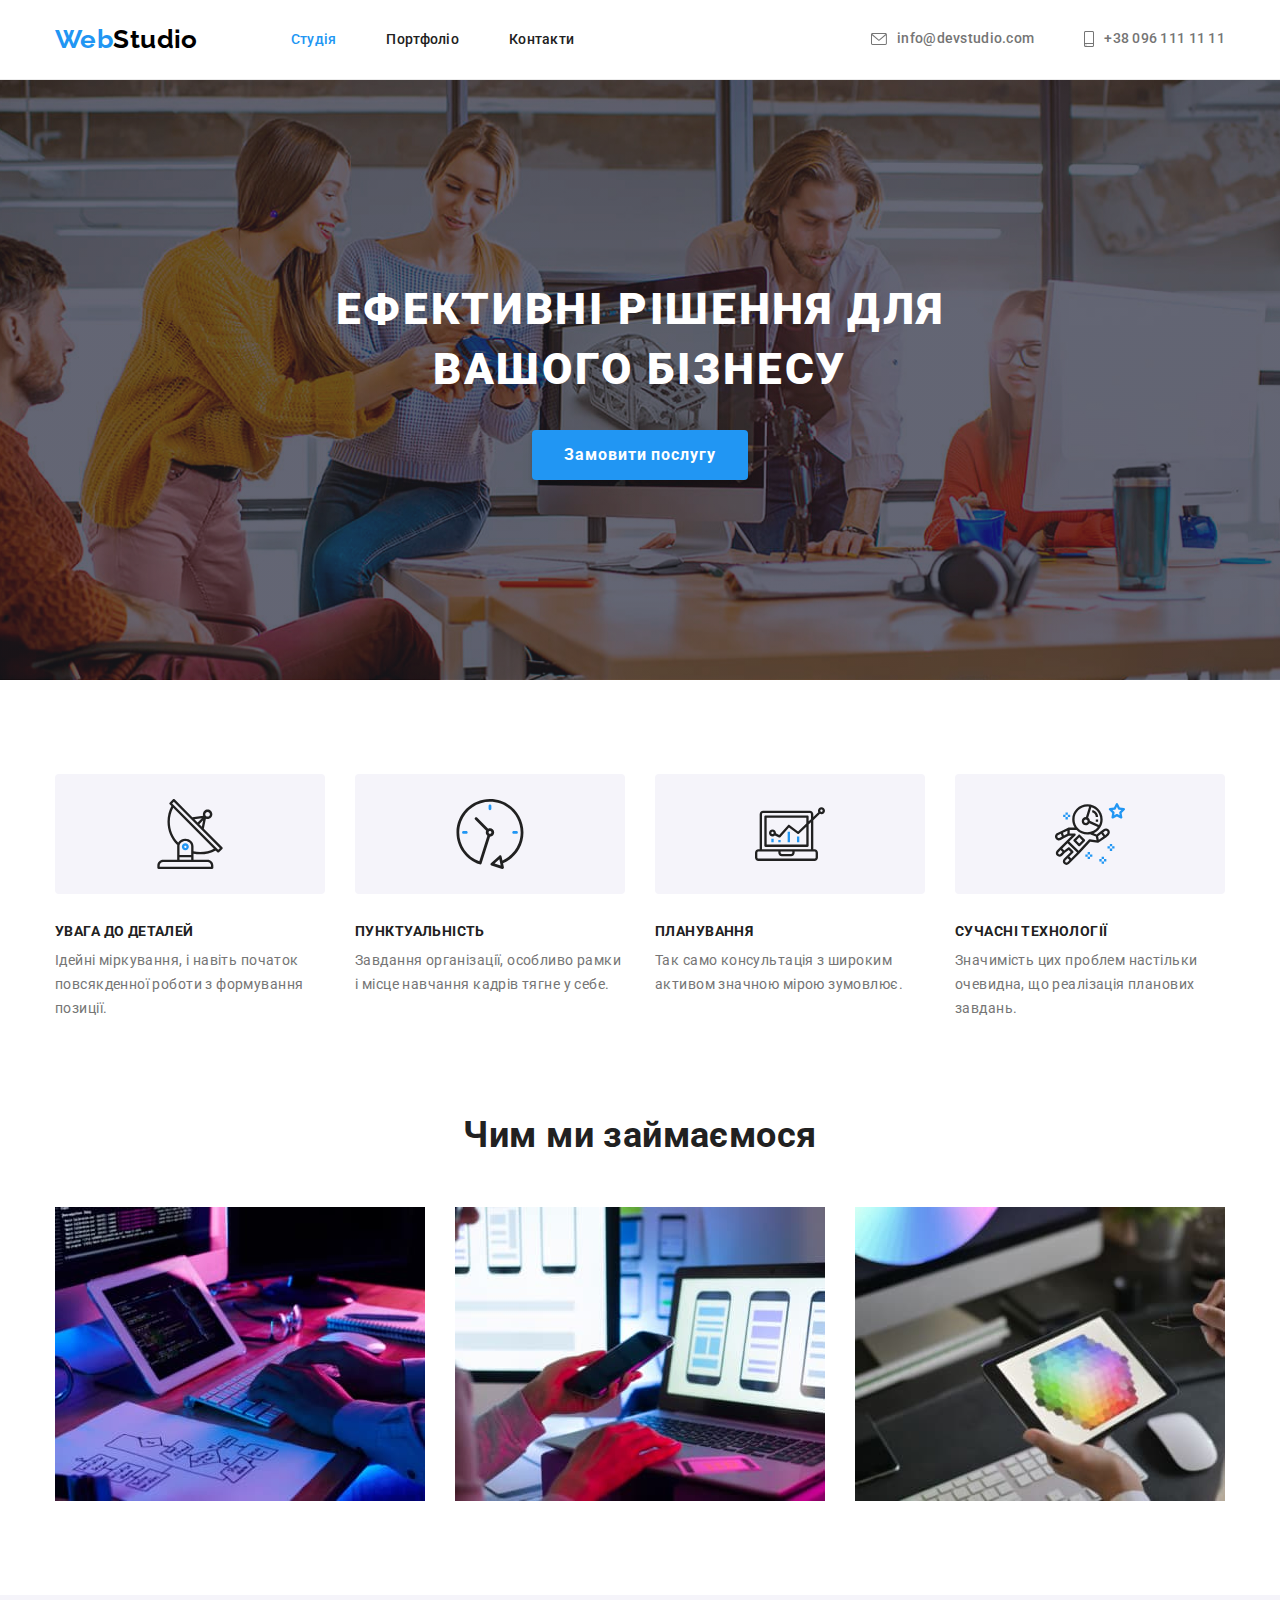
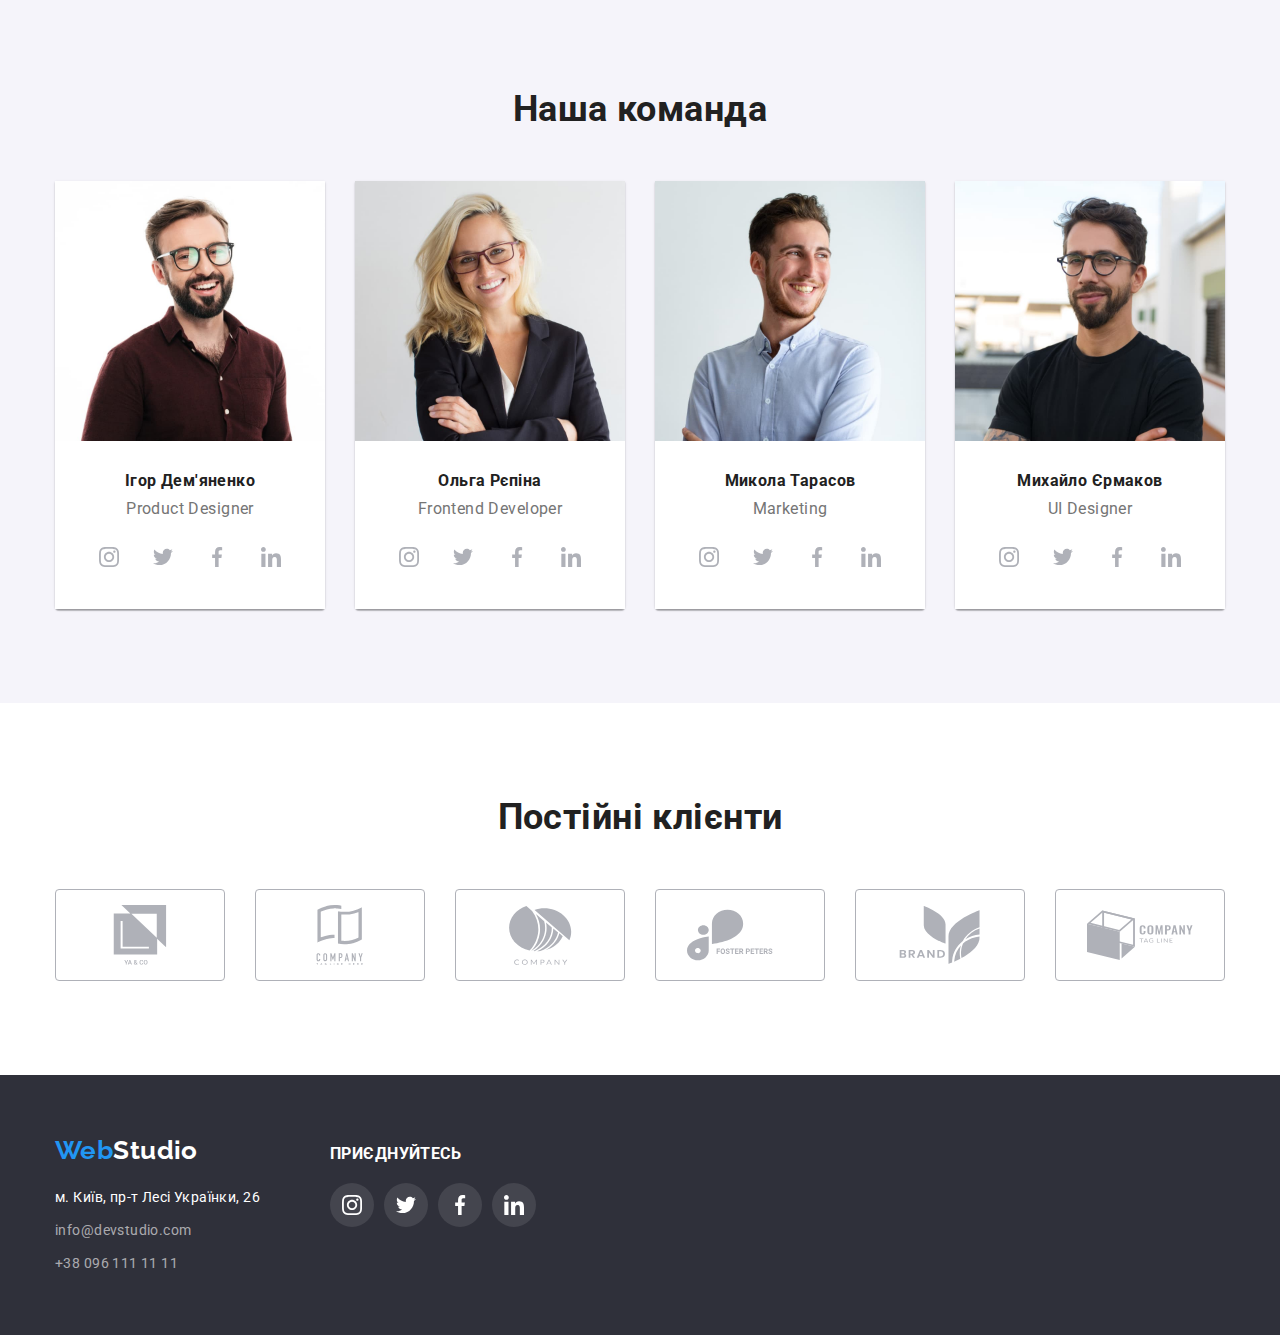
==== index.html @ 735f5b06 "Initial commit" ====
<!DOCTYPE html>
<html lang="uk">
  <head>
    <meta charset="UTF-8" />
    <meta http-equiv="X-UA-Compatible" content="IE=edge" />
    <meta name="viewport" content="width=device-width, initial-scale=1.0" />
    <title>WebStudio</title>
    <link rel="preconnect" href="https://fonts.googleapis.com" />
    <link rel="preconnect" href="https://fonts.gstatic.com" crossorigin />
    <link
      href="https://fonts.googleapis.com/css2?family=Raleway:wght@700&family=Roboto:wght@400;500;700;900&display=swap"
      rel="stylesheet"
    />
    <link
      rel="stylesheet"
      href="https://cdnjs.cloudflare.com/ajax/libs/modern-normalize/1.0.0/modern-normalize.min.css"
    />
    <link rel="stylesheet" href="./css/styles.css" />
  </head>

  <body>
    <header class="header">
      <div class="container header__wraper">
        <a class="header__logo logo" href="./index.html"
          >Web<span class="logo__decor">Studio</span>
        </a>
        <nav class="header__navigation">
          <ul class="header__menu navigation-menu">
            <li class="navigation-menu__item">
              <a class="navigation-menu__link active" href="./index.html"
                >Студія</a
              >
            </li>
            <li class="navigation-menu__item">
              <a class="navigation-menu__link" href="./portfolio.html"
                >Портфоліо</a
              >
            </li>
            <li class="navigation-menu__item">
              <a class="navigation-menu__link" href="#">Контакти</a>
            </li>
          </ul>
        </nav>
        <ul class="header__contacts contacts">
          <li class="contacts__item">
            <a class="contacts__link" href="mailto:info@devstudio.com">
              <svg class="contacts__icon" width="16" height="12">
                <use href="./images/icons.svg#icon-mail"></use>
              </svg>
              info@devstudio.com
            </a>
          </li>
          <li class="contacts__item">
            <a class="contacts__link" href="tel:+380961111111">
              <svg class="contacts__icon" width="10" height="16">
                <use href="./images/icons.svg#icon-tel"></use>
              </svg>
              +38 096 111 11 11
            </a>
          </li>
        </ul>
      </div>
    </header>
    <main class="main">
      <section class="heroi section">
        <div class="heroi__wraper">
          <h1 class="heroi__title">Ефективні рішення для вашого бізнесу</h1>
          <button class="heroi__button" type="button">Замовити послугу</button>
        </div>
      </section>
      <section class="advantages section">
        <div class="container">
          <h2 class="advantages__title hiden">Чому ми</h2>
          <ul class="advantages__list">
            <li class="advantages__item">
              <div class="advantages__top">
                <svg class="advantages__box" width="70" height="70">
                  <use
                    class="advantages__icon"
                    href="./images/icons.svg#icon-advantages-1"
                  ></use>
                </svg>
              </div>
              <h3 class="advantages__head">увага до деталей</h3>
              <p class="advantages__text">
                Ідейні міркування, і навіть початок повсякденної роботи з
                формування позиції.
              </p>
            </li>
            <li class="advantages__item">
              <div class="advantages__top">
                <svg class="advantages__box" width="70" height="70">
                  <use
                    class="advantages__icon"
                    href="./images/icons.svg#icon-advantages-2"
                  ></use>
                </svg>
              </div>
              <h3 class="advantages__head">пунктуальність</h3>
              <p class="advantages__text">
                Завдання організації, особливо рамки і місце навчання кадрів
                тягне у себе.
              </p>
            </li>
            <li class="advantages__item">
              <div class="advantages__top">
                <svg class="advantages__box" width="70" height="70">
                  <use
                    class="advantages__icon"
                    href="./images/icons.svg#icon-advantages-3"
                  ></use>
                </svg>
              </div>
              <h3 class="advantages__head">планування</h3>
              <p class="advantages__text">
                Так само консультація з широким активом значною мірою зумовлює.
              </p>
            </li>
            <li class="advantages__item">
              <div class="advantages__top">
                <svg class="advantages__box" width="70" height="70">
                  <use
                    class="advantages__icon"
                    href="./images/icons.svg#icon-advantages-4"
                  ></use>
                </svg>
              </div>
              <h3 class="advantages__head">сучасні технології</h3>
              <p class="advantages__text">
                Значимість цих проблем настільки очевидна, що реалізація
                планових завдань.
              </p>
            </li>
          </ul>
        </div>
      </section>
      <section class="specialization section">
        <div class="container">
          <h2 class="specialization__title title">Чим ми займаємося</h2>
          <ul class="specialization__list">
            <li class="specialization__item">
              <img
                class="specialization__img"
                src="./images/speacialization-1.jpg"
                alt="спеціалізация"
                width="370"
              />
            </li>
            <li class="specialization__item">
              <img
                class="specialization__img"
                src="./images/speacialization-2.jpg"
                alt="спеціалізация"
                width="370"
              />
            </li>
            <li class="specialization__item">
              <img
                class="specialization__img"
                src="./images/speacialization-3.jpg"
                alt="спеціалізация"
                width="370"
              />
            </li>
          </ul>
        </div>
      </section>
      <section class="team section">
        <div class="container">
          <h2 class="team__title title">Наша команда</h2>
          <ul class="team__list">
            <li class="team__item">
              <img
                class="team__img"
                src="./images/team-person-1.jpg"
                alt="член команди"
                width="270"
              />
              <div class="team__descr">
                <h3 class="team__name">Ігор Дем'яненко</h3>
                <p class="team__pisition" lang="en">Product Designer</p>
                <ul class="team__social team-social">
                  <li class="team-social__item">
                    <a
                      class="team-social__link"
                      href="#"
                      target="_blank"
                      rel="noreferrer noopener"
                    >
                      <svg class="team-social__icon" width="20" height="20">
                        <use href="./images/icons.svg#icon-inst"></use>
                      </svg>
                    </a>
                  </li>
                  <li class="team-social__item">
                    <a
                      class="team-social__link"
                      href="#"
                      target="_blank"
                      rel="noreferrer noopener"
                    >
                      <svg class="team-social__icon" width="20" height="20">
                        <use href="./images/icons.svg#icon-twitter"></use>
                      </svg>
                    </a>
                  </li>
                  <li class="team-social__item">
                    <a
                      class="team-social__link"
                      href="#"
                      target="_blank"
                      rel="noreferrer noopener"
                    >
                      <svg class="team-social__icon" width="20" height="20">
                        <use href="./images/icons.svg#icon-facebook"></use>
                      </svg>
                    </a>
                  </li>
                  <li class="team-social__item">
                    <a
                      class="team-social__link"
                      href="#"
                      target="_blank"
                      rel="noreferrer noopener"
                    >
                      <svg class="team-social__icon" width="20" height="20">
                        <use href="./images/icons.svg#icon-linkedin"></use>
                      </svg>
                    </a>
                  </li>
                </ul>
              </div>
            </li>
            <li class="team__item">
              <img
                class="team__img"
                src="./images/team-person-2.jpg"
                alt="член команди"
                width="270"
              />
              <div class="team__descr">
                <h3 class="team__name">Ольга Рєпіна</h3>
                <p class="team__pisition" lang="en">Frontend Developer</p>
                <ul class="team__social team-social">
                  <li class="team-social__item">
                    <a
                      class="team-social__link"
                      href="#"
                      target="_blank"
                      rel="noreferrer noopener"
                    >
                      <svg class="team-social__icon" width="20" height="20">
                        <use href="./images/icons.svg#icon-inst"></use>
                      </svg>
                    </a>
                  </li>
                  <li class="team-social__item">
                    <a
                      class="team-social__link"
                      href="#"
                      target="_blank"
                      rel="noreferrer noopener"
                    >
                      <svg class="team-social__icon" width="20" height="20">
                        <use href="./images/icons.svg#icon-twitter"></use>
                      </svg>
                    </a>
                  </li>
                  <li class="team-social__item">
                    <a
                      class="team-social__link"
                      href="#"
                      target="_blank"
                      rel="noreferrer noopener"
                    >
                      <svg class="team-social__icon" width="20" height="20">
                        <use href="./images/icons.svg#icon-facebook"></use>
                      </svg>
                    </a>
                  </li>
                  <li class="team-social__item">
                    <a
                      class="team-social__link"
                      href="#"
                      target="_blank"
                      rel="noreferrer noopener"
                    >
                      <svg class="team-social__icon" width="20" height="20">
                        <use href="./images/icons.svg#icon-linkedin"></use>
                      </svg>
                    </a>
                  </li>
                </ul>
              </div>
            </li>
            <li class="team__item">
              <img
                class="team__img"
                src="./images/team-person-3.jpg"
                alt="член команди"
                width="270"
              />
              <div class="team__descr">
                <h3 class="team__name">Микола Тарасов</h3>
                <p class="team__pisition" lang="en">Marketing</p>
                <ul class="team__social team-social">
                  <li class="team-social__item">
                    <a
                      class="team-social__link"
                      href="#"
                      target="_blank"
                      rel="noreferrer noopener"
                    >
                      <svg class="team-social__icon" width="20" height="20">
                        <use href="./images/icons.svg#icon-inst"></use>
                      </svg>
                    </a>
                  </li>
                  <li class="team-social__item">
                    <a
                      class="team-social__link"
                      href="#"
                      target="_blank"
                      rel="noreferrer noopener"
                    >
                      <svg class="team-social__icon" width="20" height="20">
                        <use href="./images/icons.svg#icon-twitter"></use>
                      </svg>
                    </a>
                  </li>
                  <li class="team-social__item">
                    <a
                      class="team-social__link"
                      href="#"
                      target="_blank"
                      rel="noreferrer noopener"
                    >
                      <svg class="team-social__icon" width="20" height="20">
                        <use href="./images/icons.svg#icon-facebook"></use>
                      </svg>
                    </a>
                  </li>
                  <li class="team-social__item">
                    <a
                      class="team-social__link"
                      href="#"
                      target="_blank"
                      rel="noreferrer noopener"
                    >
                      <svg class="team-social__icon" width="20" height="20">
                        <use href="./images/icons.svg#icon-linkedin"></use>
                      </svg>
                    </a>
                  </li>
                </ul>
              </div>
            </li>
            <li class="team__item">
              <img
                class="team__img"
                src="./images/team-person-4.jpg"
                alt="член команди"
                width="270"
              />
              <div class="team__descr">
                <h3 class="team__name">Михайло Єрмаков</h3>
                <p class="team__pisition" lang="en">UI Designer</p>
                <ul class="team__social team-social">
                  <li class="team-social__item">
                    <a
                      class="team-social__link"
                      href="#"
                      target="_blank"
                      rel="noreferrer noopener"
                      aria-label="інстаграм"
                    >
                      <svg class="team-social__icon" width="20" height="20">
                        <use href="./images/icons.svg#icon-inst"></use>
                      </svg>
                    </a>
                  </li>
                  <li class="team-social__item">
                    <a
                      class="team-social__link"
                      href="#"
                      target="_blank"
                      rel="noreferrer noopener"
                      aria-label="твітер"
                    >
                      <svg class="team-social__icon" width="20" height="20">
                        <use href="./images/icons.svg#icon-twitter"></use>
                      </svg>
                    </a>
                  </li>
                  <li class="team-social__item">
                    <a
                      class="team-social__link"
                      href="#"
                      target="_blank"
                      rel="noreferrer noopener"
                      aria-label="фейсбук"
                    >
                      <svg class="team-social__icon" width="20" height="20">
                        <use href="./images/icons.svg#icon-facebook"></use>
                      </svg>
                    </a>
                  </li>
                  <li class="team-social__item">
                    <a
                      class="team-social__link"
                      href="#"
                      target="_blank"
                      rel="noreferrer noopener"
                      aria-label="лінкедін"
                    >
                      <svg class="team-social__icon" width="20" height="20">
                        <use href="./images/icons.svg#icon-linkedin"></use>
                      </svg>
                    </a>
                  </li>
                </ul>
              </div>
            </li>
          </ul>
        </div>
      </section>
      <section class="clients section">
        <div class="container">
          <h2 class="clietnts__title title">Постійні клієнти</h2>
          <ul class="clients__list">
            <li class="clisents__item">
              <a
                class="clients__link"
                href=""
                target="_blank"
                rel="noreferrer noopener"
                aria-label="логотип клієнта компанії"
              >
                <svg class="clients__icon" width="106" height="60">
                  <use href="./images/icons.svg#icon-clients-1"></use>
                </svg>
              </a>
            </li>
            <li class="clisents__item">
              <a
                class="clients__link"
                href="#"
                target="_blank"
                rel="noreferrer noopener"
                aria-label="логотип клієнта компанії"
              >
                <svg class="clients__icon" width="106" height="60">
                  <use href="./images/icons.svg#icon-clients-2"></use>
                </svg>
              </a>
            </li>
            <li class="clisents__item">
              <a
                class="clients__link"
                href="#"
                target="_blank"
                rel="noreferrer noopener"
                aria-label="логотип клієнта компанії"
              >
                <svg class="clients__icon" width="106" height="60">
                  <use href="./images/icons.svg#icon-clients-3"></use>
                </svg>
              </a>
            </li>
            <li class="clisents__item">
              <a
                class="clients__link"
                href="#"
                target="_blank"
                rel="noreferrer noopener"
                aria-label="логотип клієнта компанії"
              >
                <svg class="clients__icon" width="106" height="60">
                  <use href="./images/icons.svg#icon-clients-4"></use>
                </svg>
              </a>
            </li>
            <li class="clisents__item">
              <a
                class="clients__link"
                href="#"
                target="_blank"
                rel="noreferrer noopener"
                aria-label="логотип клієнта компанії"
              >
                <svg class="clients__icon" width="106" height="60">
                  <use href="./images/icons.svg#icon-clients-5"></use>
                </svg>
              </a>
            </li>
            <li class="clisents__item">
              <a
                class="clients__link"
                href="#"
                target="_blank"
                rel="noreferrer noopener"
                aria-label="логотип клієнта компанії"
              >
                <svg class="clients__icon" width="106" height="60">
                  <use href="./images/icons.svg#icon-clients-6"></use>
                </svg>
              </a>
            </li>
          </ul>
        </div>
      </section>
    </main>
    <footer class="footer">
      <div class="container">
        <div class="footer__wrapper">
          <div class="footer__contacts">
            <a class="footer__logo logo" href="./index.html"
              >Web<span class="logo__decor">Studio</span>
            </a>
            <address class="footer__address address">
              <p class="address__street">м. Київ, пр-т Лесі Українки, 26</p>
              <ul class="address__list">
                <li class="address__item">
                  <a class="address__link" href="mailto:info@devstudio.com">
                    info@devstudio.com
                  </a>
                </li>
                <li class="address__item">
                  <a class="address__link" href="tel:+380961111111">
                    +38 096 111 11 11
                  </a>
                </li>
              </ul>
            </address>
          </div>
          <div class="footer__social">
            <h3 class="footer__title">приєднуйтесь</h3>
            <ul class="footer__soc social-list">
              <li class="social-list__item">
                <a
                  class="social-list__link"
                  href="#"
                  target="_blank"
                  rel="noreferrer noopener"
                  aria-label="інстаграм"
                >
                  <svg class="social-list__icon" width="20" height="20">
                    <use href="./images/icons.svg#icon-inst"></use>
                  </svg>
                </a>
              </li>
              <li class="social-list__item">
                <a
                  class="social-list__link"
                  href="#"
                  target="_blank"
                  rel="noreferrer noopener"
                  aria-label="твітер"
                >
                  <svg class="social-list__icon" width="20" height="20">
                    <use href="./images/icons.svg#icon-twitter"></use>
                  </svg>
                </a>
              </li>
              <li class="social-list__item">
                <a
                  class="social-list__link"
                  href="#"
                  target="_blank"
                  rel="noreferrer noopener"
                  aria-label="фейсбук"
                >
                  <svg class="social-list__icon" width="20" height="20">
                    <use href="./images/icons.svg#icon-facebook"></use>
                  </svg>
                </a>
              </li>
              <li class="social-list__item">
                <a
                  class="social-list__link"
                  href="#"
                  target="_blank"
                  rel="noreferrer noopener"
                  aria-label="лінкедін"
                >
                  <svg class="social-list__icon" width="20" height="20">
                    <use href="./images/icons.svg#icon-linkedin"></use>
                  </svg>
                </a>
              </li>
            </ul>
          </div>
        </div>
      </div>
    </footer>
  </body>
</html>
---- css/styles.css ----
:root {
  --title-color: #212121;
  --accent-color: #2196f3;
  --main-color: #757575;
}

ul,
ol {
  list-style: none;
  margin: 0;
  padding: 0;
}

h1,
h2,
h3,
p {
  margin: 0;
  padding: 0;
}

a {
  text-decoration: none;
  color: currentColor;
}

button {
  border: none;
}

img {
  display: block;
  max-width: 100%;
  height: auto;
}

.title {
  font-size: 36px;
  line-height: 1.16;
  color: var(--title-color);
  text-align: center;
  margin-bottom: 50px;
}

.section {
  padding: 94px 0;
}

body {
  font-family: "Roboto", sans-serif;
  color: var(--main-color);
  letter-spacing: 0.03em;
  font-size: 14px;
}

.header {
  padding: 24px 0;
  border-bottom: 1px solid #ececec;
}

.container {
  max-width: 1200px;
  margin: 0 auto;
  padding: 0 15px;
}

.header__logo {
  margin-right: 93px;
}

.header__wraper {
  display: flex;
  align-items: center;
}

.logo {
  font-family: "Raleway", sans-serif;
  font-weight: 700;
  font-size: 26px;
  line-height: 1.19;
  color: var(--accent-color);
  text-decoration: none;
}

.logo__decor {
  color: #000;
}

.header__menu,
.header__contacts {
  display: flex;
}

.navigation-menu__item:not(:last-child) {
  margin-right: 50px;
}

.header__contacts {
  margin-left: auto;
}

.contacts__item:not(:last-child) {
  margin-right: 50px;
}

.navigation-menu__link,
.contacts__link {
  font-weight: 500;
  line-height: 1.14;
  letter-spacing: 0.02em;
  text-decoration: none;
  color: var(--title-color);
}

.contacts__link {
  color: var(--main-color);
  display: flex;
  align-items: center;
}

.contacts__icon {
  fill: currentColor;
  margin-right: 10px;
}

.navigation-menu__link:hover,
.navigation-menu__link:focus,
.contacts__link:hover,
.contacts__link:focus,
.active {
  color: var(--accent-color);
}

/* heroi */
.heroi {
  padding: 200px 0;
  background-color: #2f303a;
  background-image: linear-gradient(
      rgba(47, 48, 58, 0.4),
      rgba(47, 48, 58, 0.4)
    ),
    url("../images/heroi.jpg");
  background-repeat: no-repeat;
  background-position: center;
}

.heroi__wraper {
  text-align: center;
}

.heroi__title {
  max-width: 696px;
  margin: 0 auto;
  font-weight: 900;
  font-size: 44px;
  line-height: 1.36;
  text-transform: uppercase;
  letter-spacing: 0.06em;
  color: #fff;
  margin-bottom: 30px;
}

.heroi__button {
  font-family: inherit;
  font-size: 16px;
  letter-spacing: 0.06em;
  line-height: 1.87;
  font-weight: 700;
  color: #fff;
  background-color: var(--accent-color);
  cursor: pointer;
  padding: 10px 32px;
  box-shadow: 0px 4px 4px rgba(0, 0, 0, 0.15);
  border-radius: 4px;
}

/* advantages */
.hiden {
  position: absolute;
  white-space: nowrap;
  width: 1px;
  height: 1px;
  overflow: hidden;
  border: 0;
  padding: 0;
  clip: rect(0 0 0 0);
  clip-path: inset(50%);
  margin: -1px;
}

.advantages__list {
  display: flex;
}

.advantages__item {
  max-width: 270px;
}

.advantages__top {
  height: 120px;
  display: flex;
  justify-content: center;
  align-items: center;
  background-color: #f5f4fa;
  border-radius: 4px;
  margin-bottom: 30px;
}

.advantages__item:not(:last-child) {
  margin-right: 30px;
}

.advantages__head {
  font-size: 14px;
  font-weight: 700;
  line-height: 1.14;
  text-transform: uppercase;
  color: var(--title-color);
  margin-bottom: 10px;
}

.advantages__text {
  line-height: 1.71;
}

/* specialization */
.specialization {
  padding-top: 0;
}

.specialization__list {
  display: flex;
}

.specialization__item:not(:last-child) {
  margin-right: 30px;
}

/* team */
.team {
  background-color: #f5f4fa;
}

.team__title {
  font-size: 36px;
  line-height: 1.16;
  color: var(--title-color);
}

.team__list {
  display: flex;
}

.team__item:not(:last-child) {
  margin-right: 30px;
}

.team__item {
  text-align: center;
  box-shadow: 0px 1px 3px rgba(0, 0, 0, 0.12), 0px 1px 1px rgba(0, 0, 0, 0.14),
    0px 2px 1px rgba(0, 0, 0, 0.2);
  border-radius: 0px 0px 4px 4px;
  max-width: 270px;
}

.team__descr {
  padding: 30px 0;
  background-color: #fff;
}

.team__name {
  line-height: 1.18;
  color: var(--title-color);
  margin-bottom: 10px;
}

.team__pisition {
  font-size: 16px;
  line-height: 1.18;
  margin-bottom: 16px;
}

.team__social {
  display: flex;
  justify-content: center;
}

.team-social__item:not(:last-child) {
  margin-right: 10px;
}

.team-social__link {
  display: flex;
  justify-content: center;
  align-items: center;
  width: 44px;
  height: 44px;
  color: #afb1b8;
}

.team-social__icon {
  fill: currentColor;
}

.team-social__link:hover,
.team-social__link:focus {
  background-color: var(--accent-color);
  border-radius: 50px;
  color: #fff;
}

/* clients */
.clients__list {
  display: flex;
  justify-content: center;
}

.clisents__item:not(:last-child) {
  margin-right: 30px;
}

.clients__link {
  display: flex;
  align-items: center;
  justify-content: center;
  width: 170px;
  height: 92px;
  border: 1px solid #afb1b8;
  border-radius: 4px;
  color: #afb1b8;
}

.clients__icon {
  fill: currentColor;
}

.clients__link:hover,
.clients__link:focus {
  border-color: var(--accent-color);
  color: var(--accent-color);
}

/* footer */
.footer {
  padding: 60px 0;
  background-color: #2f303a;
}

.footer__logo {
  display: inline-block;
  margin-bottom: 20px;
}

.footer .logo__decor {
  color: #fff;
}

.footer__address {
  font-style: normal;
}

.address__street {
  line-height: 1.71;
  color: #fff;
  margin-bottom: 9px;
}

.address__link {
  text-decoration: none;
  color: rgba(255, 255, 255, 0.6);
  line-height: 1.71;
}

.address__item:not(:last-child) {
  margin-bottom: 9px;
}

.footer__wrapper {
  display: flex;
  align-items: baseline;
}

.footer__contacts {
  margin-right: 70px;
}

.footer__title {
  line-height: 1.14;
  text-transform: uppercase;
  color: #fff;
  margin-bottom: 20px;
}

.footer__soc {
  display: flex;
}

.social-list__item:not(:last-child) {
  margin-right: 10px;
}

.social-list__link {
  display: flex;
  justify-content: center;
  align-items: center;
  width: 44px;
  height: 44px;
  background-color: rgba(255, 255, 255, 0.1);
  border-radius: 50%;
  color: #fff;
}

.social-list__icon {
  fill: currentColor;
}

.social-list__link:hover,
.social-list__link:focus {
  background-color: var(--accent-color);
}

/* portfolio */
.portfolio__btn {
  font-family: inherit;
  font-size: 16px;
  cursor: pointer;
  background-color: #f5f4fa;
  color: var(--title-color);
  font-weight: 500;
  line-height: 1.62;
  border-radius: 4px;
  letter-spacing: 0.03em;
  padding: 6px 22px;
}

.portfolio__list {
  display: flex;
  justify-content: center;
  margin-bottom: 50px;
}

.portfolio__item:not(:last-child) {
  margin-right: 8px;
}

.portfolio__cases {
  display: flex;
  flex-wrap: wrap;
  margin: -15px;
}

.cases__item {
  width: calc((100% - 6 * 15px) / 3);
  margin: 15px;
}

.cases__item:hover {
  box-shadow: 0px 1px 1px rgba(0, 0, 0, 0.12), 0px 4px 4px rgba(0, 0, 0, 0.06),
    1px 4px 6px rgba(0, 0, 0, 0.16);
}

.cases__info {
  padding: 20px 24px;
  border: 1px solid #eeeeee;
  border-top: none;
}

.portfolio__btn:hover,
.portfolio__btn:focus {
  color: #fff;
  background-color: var(--accent-color);
  box-shadow: 0px 3px 1px rgba(0, 0, 0, 0.1), 0px 1px 2px rgba(0, 0, 0, 0.08),
    0px 2px 2px rgba(0, 0, 0, 0.12);
}

.cases__name {
  letter-spacing: 0.06em;
  font-size: 18px;
  line-height: 2;
  color: var(--title-color);
}

.cases__product {
  font-size: 16px;
  line-height: 1.87;
}
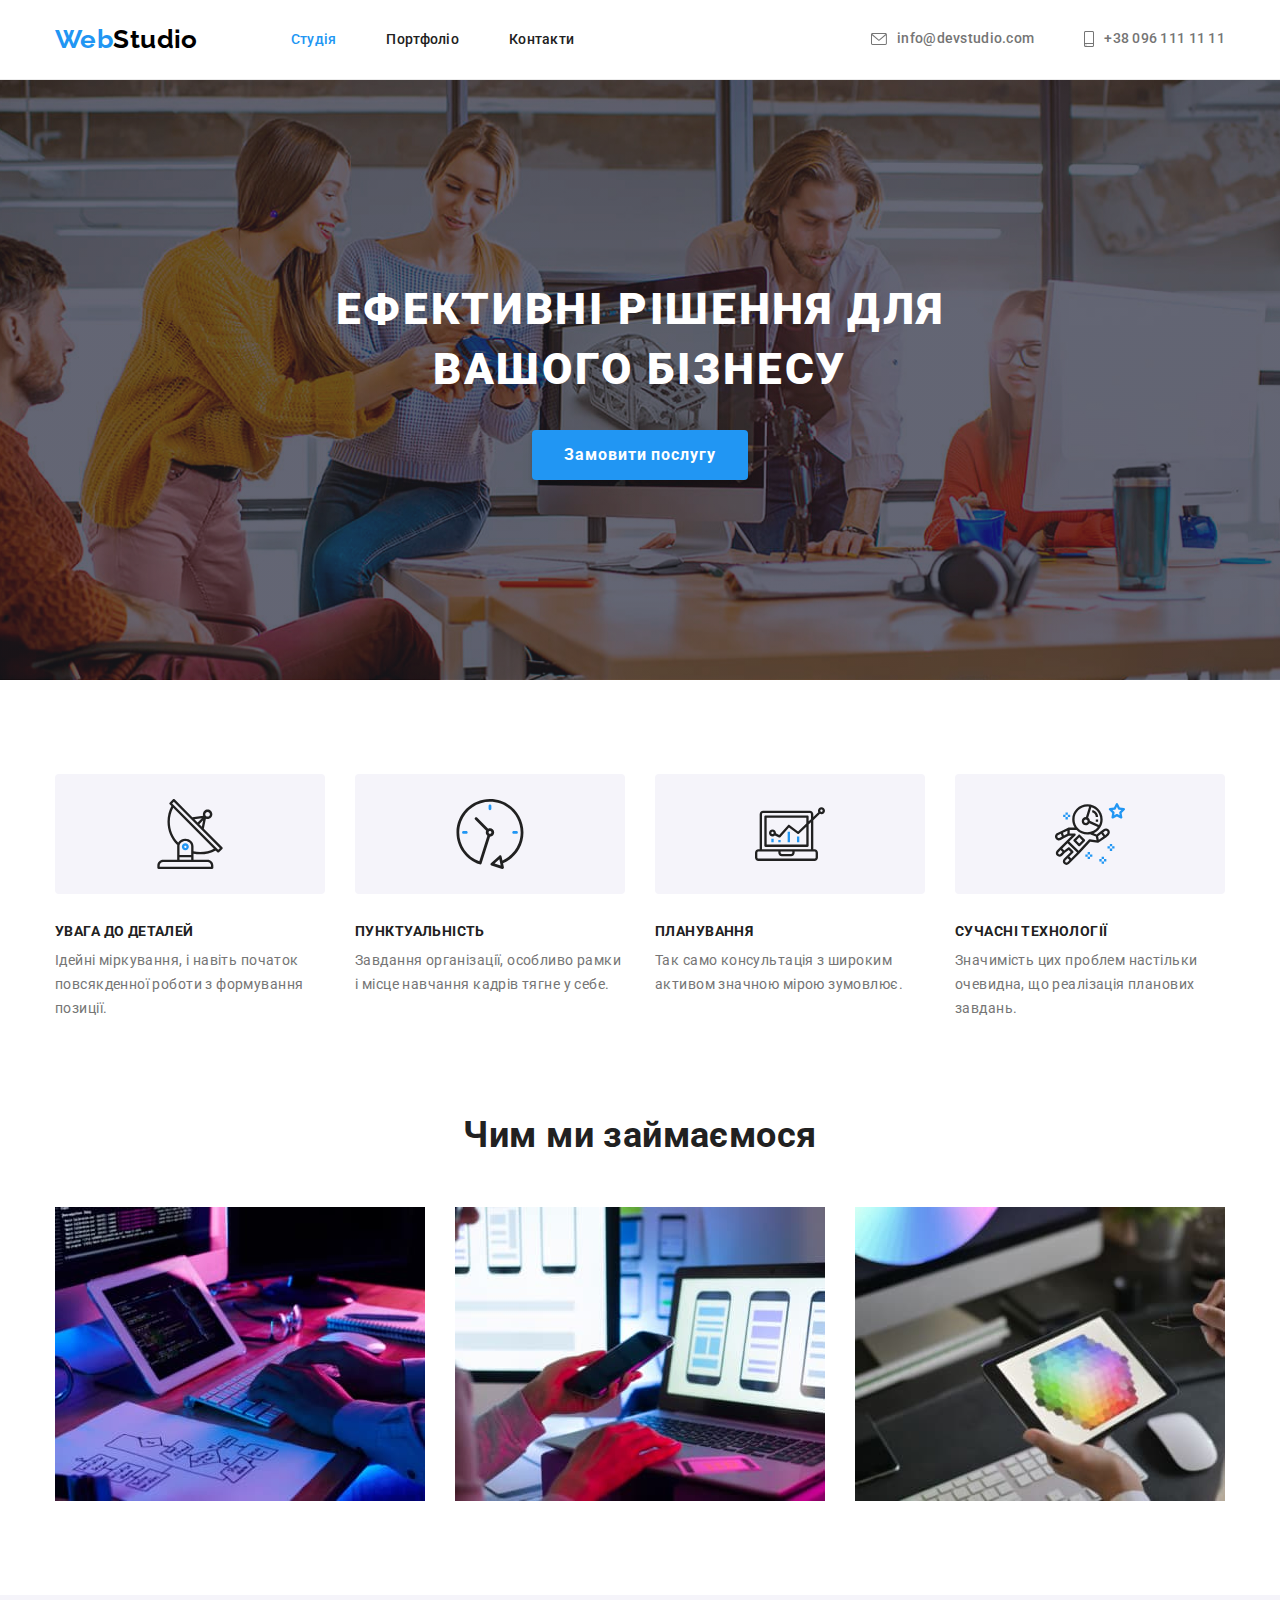
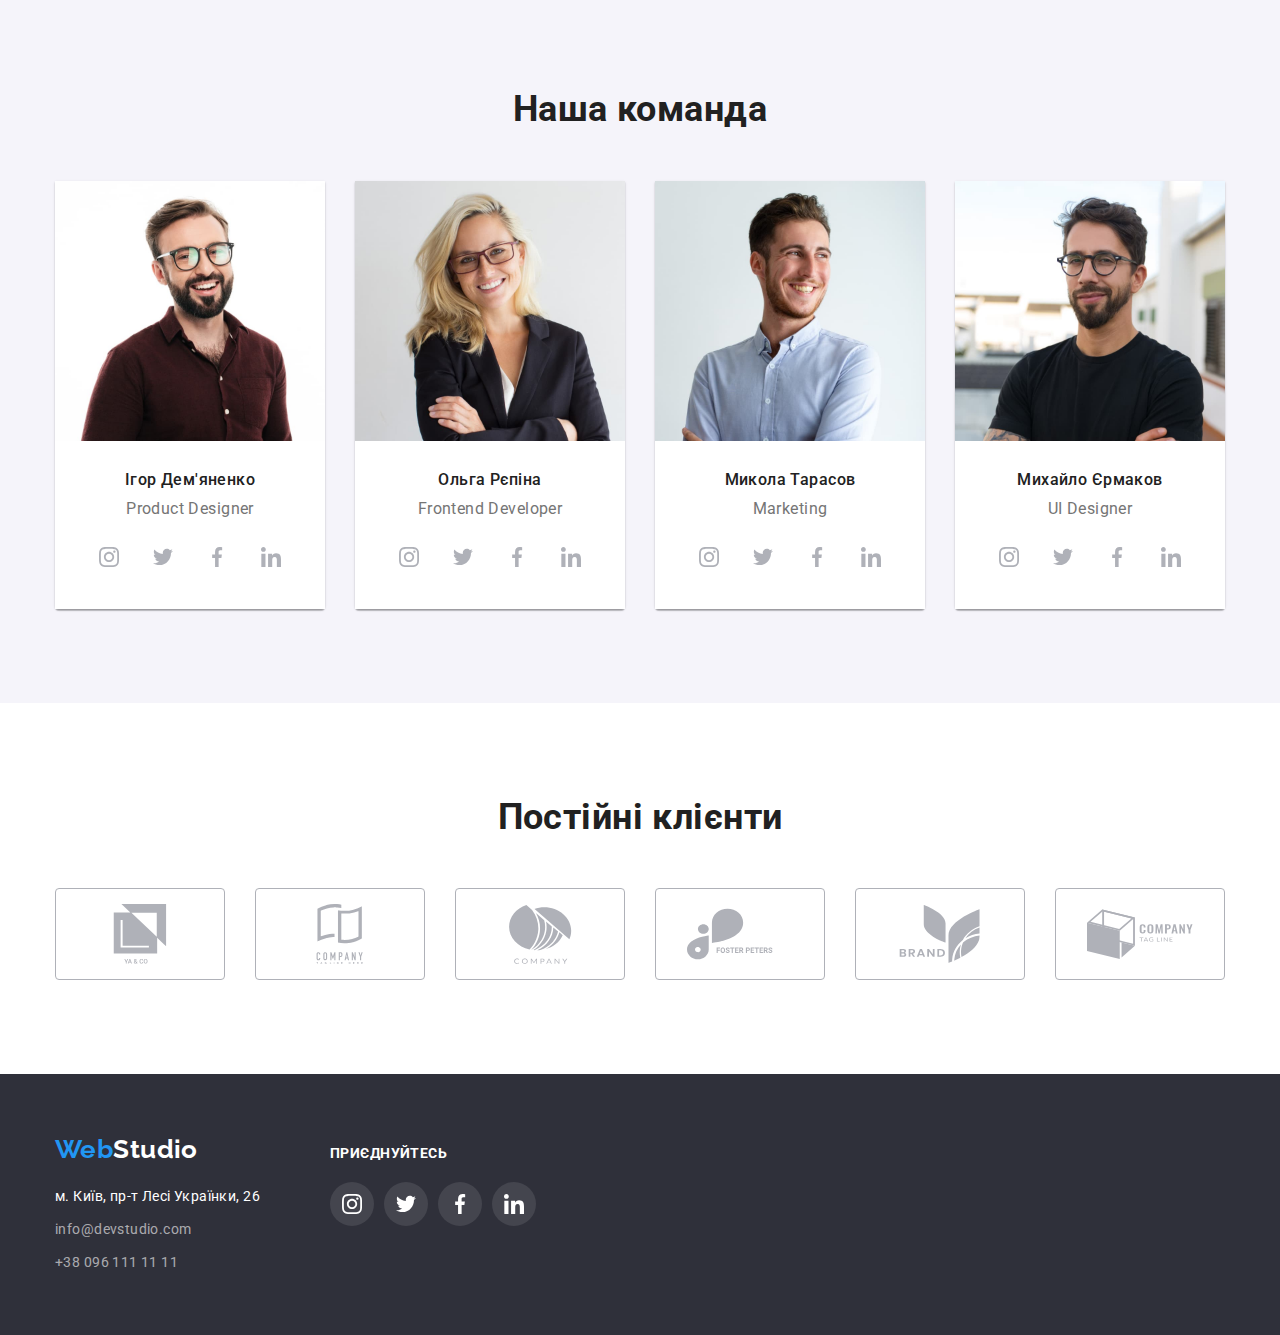
==== commit 88260aad: "fix-card portfolio and added some styles" ====
--- a/index.html
+++ b/index.html
@@ -534,7 +534,7 @@
             </address>
           </div>
           <div class="footer__social">
-            <h3 class="footer__title">приєднуйтесь</h3>
+            <p class="footer__title">приєднуйтесь</p>
             <ul class="footer__soc social-list">
               <li class="social-list__item">
                 <a
--- a/css/styles.css
+++ b/css/styles.css
@@ -2,6 +2,11 @@
   --title-color: #212121;
   --accent-color: #2196f3;
   --main-color: #757575;
+  --white: #fff;
+  --bg-color: #2f303a;
+  --black: #000;
+  --silver-color: #f5f4fa;
+  --gray-color: #afb1b8;
 }
 
 ul,
@@ -83,7 +88,7 @@
 }
 
 .logo__decor {
-  color: #000;
+  color: var(--black);
 }
 
 .header__menu,
@@ -134,7 +139,9 @@
 /* heroi */
 .heroi {
   padding: 200px 0;
-  background-color: #2f303a;
+  max-width: 1600px;
+  margin: 0 auto;
+  background-color: var(--bg-color);
   background-image: linear-gradient(
       rgba(47, 48, 58, 0.4),
       rgba(47, 48, 58, 0.4)
@@ -156,7 +163,7 @@
   line-height: 1.36;
   text-transform: uppercase;
   letter-spacing: 0.06em;
-  color: #fff;
+  color: var(--white);
   margin-bottom: 30px;
 }
 
@@ -166,7 +173,7 @@
   letter-spacing: 0.06em;
   line-height: 1.87;
   font-weight: 700;
-  color: #fff;
+  color: var(--white);
   background-color: var(--accent-color);
   cursor: pointer;
   padding: 10px 32px;
@@ -201,7 +208,7 @@
   display: flex;
   justify-content: center;
   align-items: center;
-  background-color: #f5f4fa;
+  background-color: var(--silver-color);
   border-radius: 4px;
   margin-bottom: 30px;
 }
@@ -238,7 +245,7 @@
 
 /* team */
 .team {
-  background-color: #f5f4fa;
+  background-color: var(--silver-color);
 }
 
 .team__title {
@@ -265,11 +272,13 @@
 
 .team__descr {
   padding: 30px 0;
-  background-color: #fff;
+  background-color: var(--white);
 }
 
 .team__name {
+  font-size: 16px;
   line-height: 1.18;
+  font-weight: 500;
   color: var(--title-color);
   margin-bottom: 10px;
 }
@@ -295,7 +304,8 @@
   align-items: center;
   width: 44px;
   height: 44px;
-  color: #afb1b8;
+  color: var(--gray-color);
+  border-radius: 50%;
 }
 
 .team-social__icon {
@@ -305,8 +315,7 @@
 .team-social__link:hover,
 .team-social__link:focus {
   background-color: var(--accent-color);
-  border-radius: 50px;
-  color: #fff;
+  color: var(--white);
 }
 
 /* clients */
@@ -325,9 +334,9 @@
   justify-content: center;
   width: 170px;
   height: 92px;
-  border: 1px solid #afb1b8;
+  border: 1px solid var(--gray-color);
   border-radius: 4px;
-  color: #afb1b8;
+  color: var(--gray-color);
 }
 
 .clients__icon {
@@ -343,7 +352,7 @@
 /* footer */
 .footer {
   padding: 60px 0;
-  background-color: #2f303a;
+  background-color: var(--bg-color);
 }
 
 .footer__logo {
@@ -352,7 +361,7 @@
 }
 
 .footer .logo__decor {
-  color: #fff;
+  color: var(--white);
 }
 
 .footer__address {
@@ -361,7 +370,7 @@
 
 .address__street {
   line-height: 1.71;
-  color: #fff;
+  color: var(--white);
   margin-bottom: 9px;
 }
 
@@ -386,8 +395,9 @@
 
 .footer__title {
   line-height: 1.14;
+  font-weight: 700;
   text-transform: uppercase;
-  color: #fff;
+  color: var(--white);
   margin-bottom: 20px;
 }
 
@@ -407,7 +417,7 @@
   height: 44px;
   background-color: rgba(255, 255, 255, 0.1);
   border-radius: 50%;
-  color: #fff;
+  color: var(--white);
 }
 
 .social-list__icon {
@@ -424,7 +434,7 @@
   font-family: inherit;
   font-size: 16px;
   cursor: pointer;
-  background-color: #f5f4fa;
+  background-color: var(--silver-color);
   color: var(--title-color);
   font-weight: 500;
   line-height: 1.62;
@@ -439,6 +449,16 @@
   margin-bottom: 50px;
 }
 
+.cases__link {
+  display: block;
+}
+
+.cases__link:hover,
+.cases__link:focus {
+  box-shadow: 0px 1px 1px rgba(0, 0, 0, 0.12), 0px 4px 4px rgba(0, 0, 0, 0.06),
+    1px 4px 6px rgba(0, 0, 0, 0.16);
+}
+
 .portfolio__item:not(:last-child) {
   margin-right: 8px;
 }
@@ -452,11 +472,6 @@
 .cases__item {
   width: calc((100% - 6 * 15px) / 3);
   margin: 15px;
-}
-
-.cases__item:hover {
-  box-shadow: 0px 1px 1px rgba(0, 0, 0, 0.12), 0px 4px 4px rgba(0, 0, 0, 0.06),
-    1px 4px 6px rgba(0, 0, 0, 0.16);
 }
 
 .cases__info {
@@ -467,7 +482,7 @@
 
 .portfolio__btn:hover,
 .portfolio__btn:focus {
-  color: #fff;
+  color: var(--white);
   background-color: var(--accent-color);
   box-shadow: 0px 3px 1px rgba(0, 0, 0, 0.1), 0px 1px 2px rgba(0, 0, 0, 0.08),
     0px 2px 2px rgba(0, 0, 0, 0.12);
@@ -477,6 +492,7 @@
   letter-spacing: 0.06em;
   font-size: 18px;
   line-height: 2;
+  margin-bottom: 4px;
   color: var(--title-color);
 }
 
